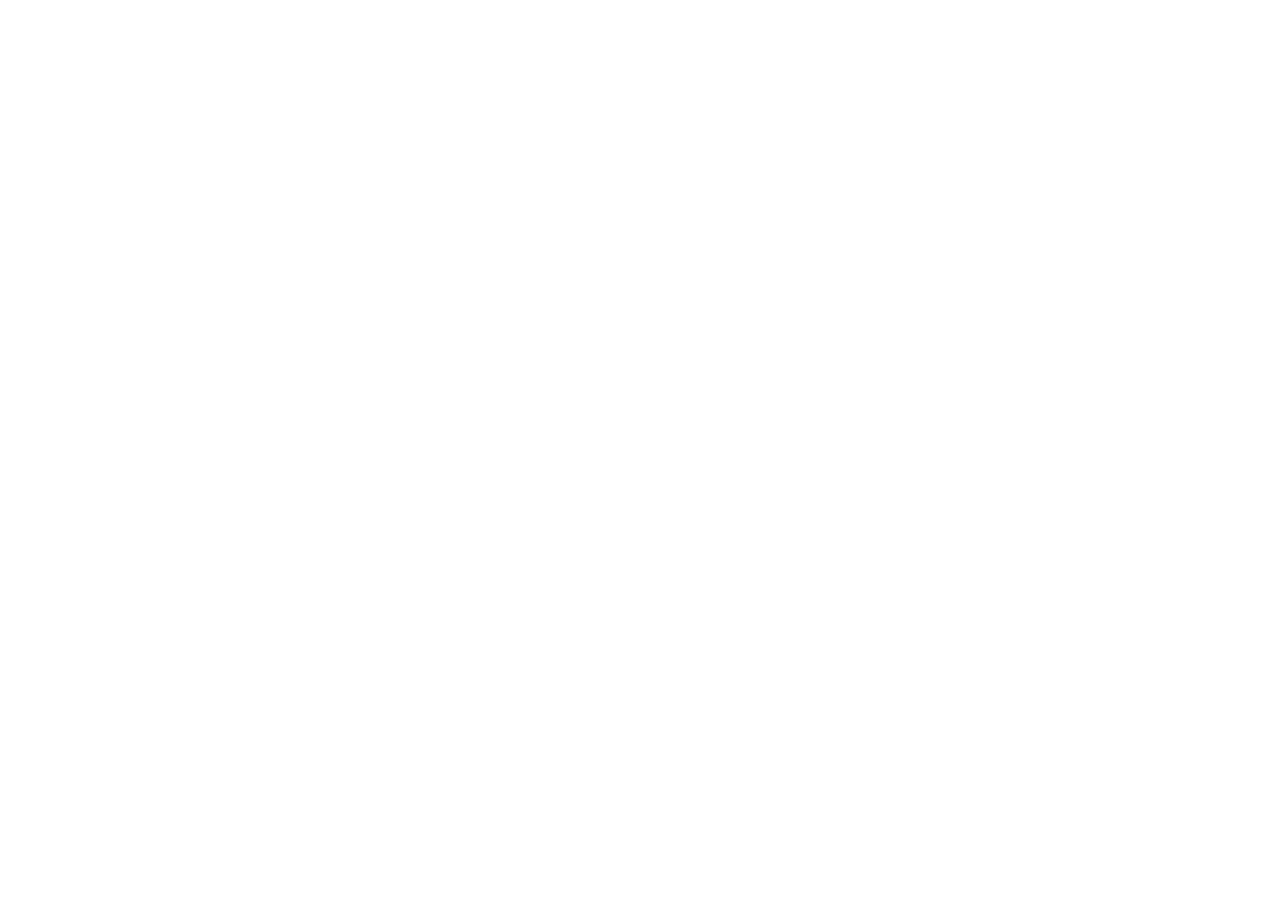
==== PetSitting.html @ 53b42f2e "HTML BASE" ====
<!doctype html>
<html lang="en">
  <head>
    <!-- Required meta tags -->
    <meta charset="utf-8">
    <meta name="viewport" content="width=device-width, initial-scale=1, shrink-to-fit=no">

    <link rel="stylesheet" href="https://stackpath.bootstrapcdn.com/bootstrap/4.5.2/css/bootstrap.min.css" integrity="sha384-JcKb8q3iqJ61gNV9KGb8thSsNjpSL0n8PARn9HuZOnIxN0hoP+VmmDGMN5t9UJ0Z" crossorigin="anonymous">
    <link rel="stylesheet" href="css/all.min.css">

    <title>Pet Sitting</title>
  </head>
  <body>
 


    <script src="https://code.jquery.com/jquery-3.5.1.slim.min.js" integrity="sha384-DfXdz2htPH0lsSSs5nCTpuj/zy4C+OGpamoFVy38MVBnE+IbbVYUew+OrCXaRkfj" crossorigin="anonymous"></script>
    <script src="https://cdn.jsdelivr.net/npm/popper.js@1.16.1/dist/umd/popper.min.js" integrity="sha384-9/reFTGAW83EW2RDu2S0VKaIzap3H66lZH81PoYlFhbGU+6BZp6G7niu735Sk7lN" crossorigin="anonymous"></script>
    <script src="https://stackpath.bootstrapcdn.com/bootstrap/4.5.2/js/bootstrap.min.js" integrity="sha384-B4gt1jrGC7Jh4AgTPSdUtOBvfO8shuf57BaghqFfPlYxofvL8/KUEfYiJOMMV+rV" crossorigin="anonymous"></script>
  </body>
</html>
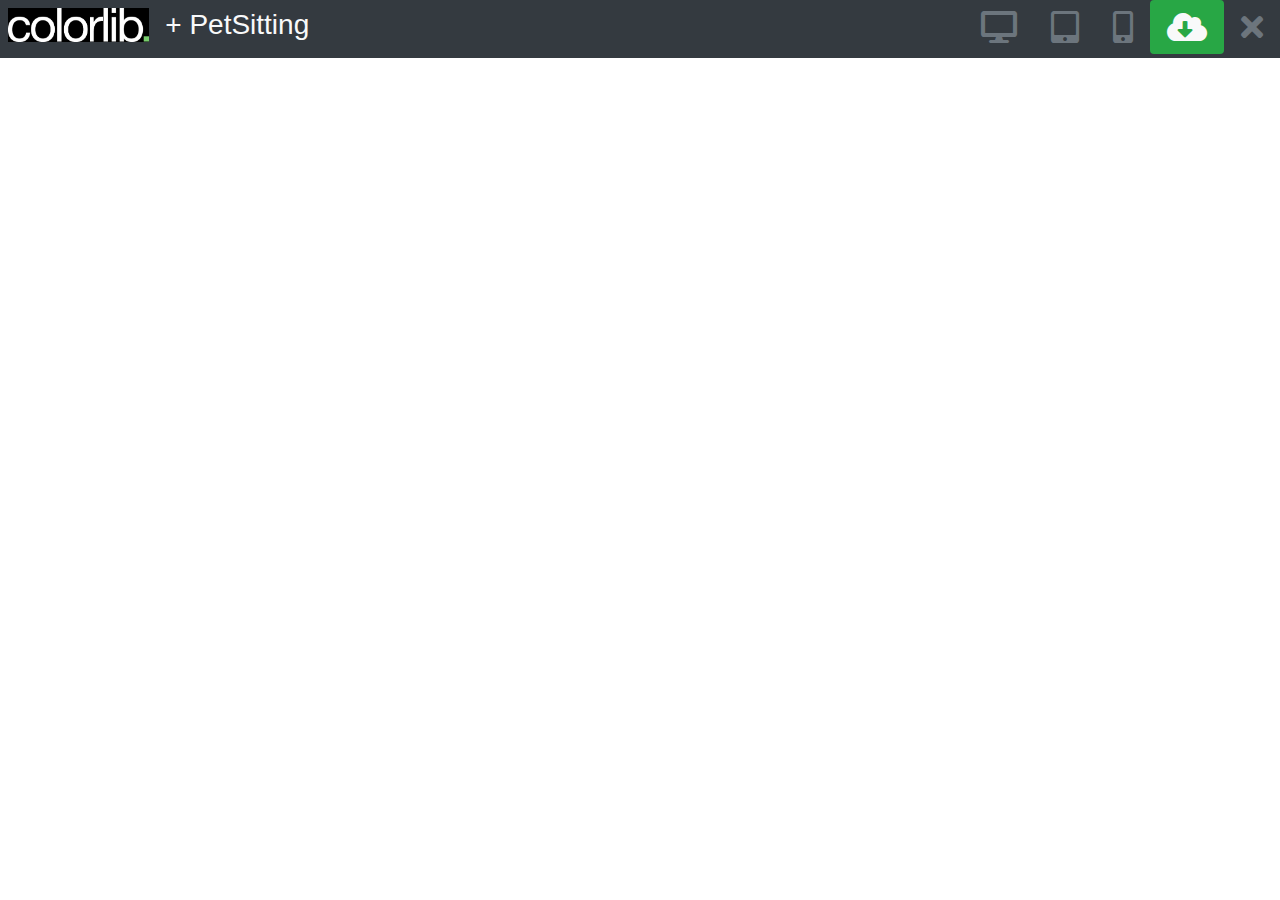
==== commit 11e74e32: "NavBar hecha con botones" ====
--- a/PetSitting.html
+++ b/PetSitting.html
@@ -11,7 +11,34 @@
     <title>Pet Sitting</title>
   </head>
   <body>
- 
+    <header class="switcher-bar clearfix bg-dark">
+        <div class="float-left">
+            <a href="https://colorlib.com/">
+                <img src="img/imagenes/ColorLib.png" height="50px" class="p-2" >
+            </a>
+        </div>
+        <div class="float-left bg-dark">
+            <h3 class="p-2 text-light">
+                <span>+</span>
+                PetSitting
+            </h3>
+        </div>
+        <div class="btn float-right">
+            <i class="fas fa-times fa-2x p-1 text-secondary"></i>
+        </div>
+        <div class="btn float-right bg-success">
+            <i class="fas fa-cloud-download-alt fa-2x p-1 text-light"></i>
+        </div>
+        <div class="btn float-right ">
+            <i class="fas fa-mobile-alt fa-2x p-1 text-secondary"></i>
+        </div>
+        <div class="btn float-right">
+            <i class="fas fa-tablet-alt fa-2x p-1 text-secondary"></i>
+        </div>
+        <div class="btn float-right">
+            <i class="fas fa-desktop fa-2x p-1 text-secondary"></i>
+        </div>
+      </header>
 
 
     <script src="https://code.jquery.com/jquery-3.5.1.slim.min.js" integrity="sha384-DfXdz2htPH0lsSSs5nCTpuj/zy4C+OGpamoFVy38MVBnE+IbbVYUew+OrCXaRkfj" crossorigin="anonymous"></script>
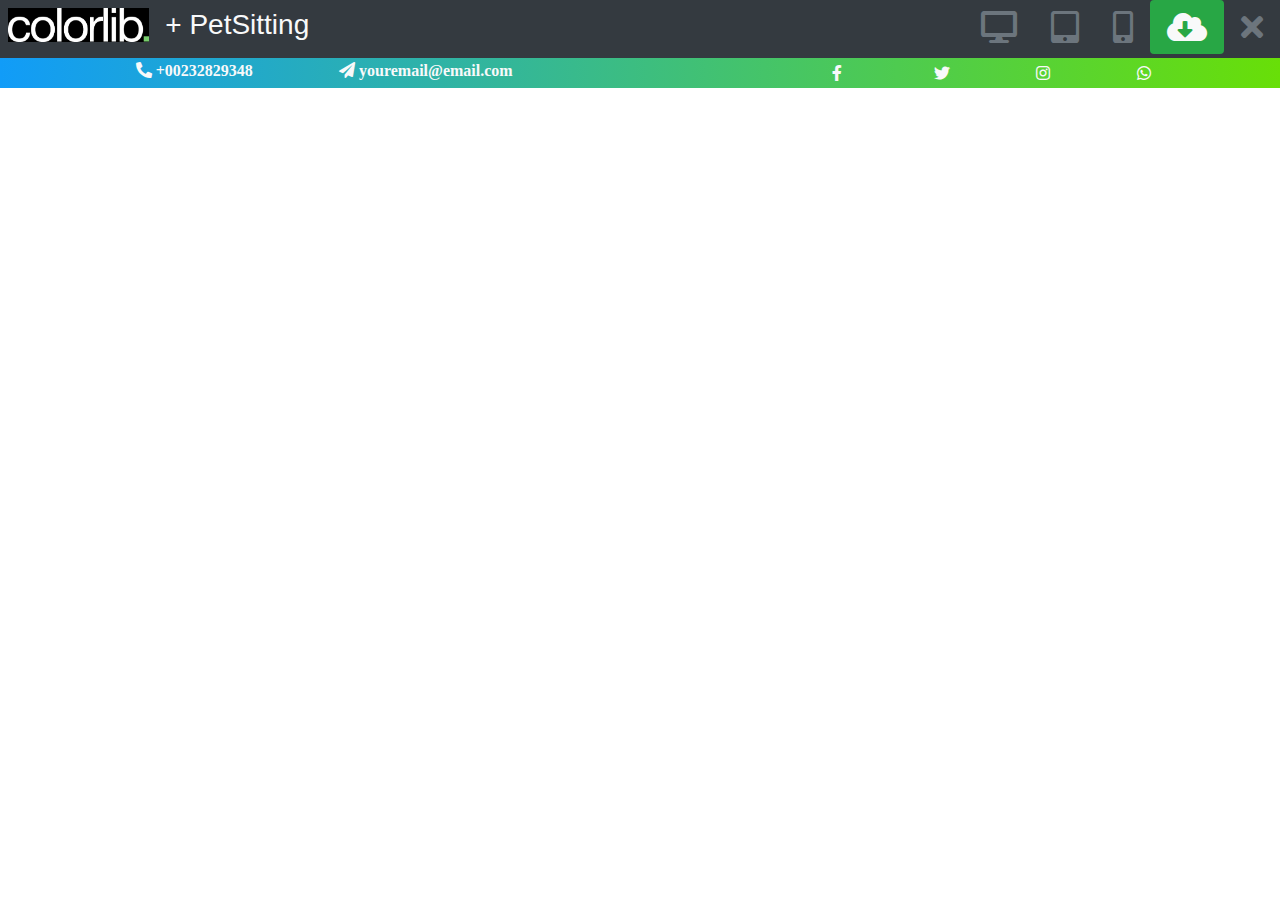
==== commit f352357e: "Nav de aplicaciones" ====
--- a/PetSitting.html
+++ b/PetSitting.html
@@ -7,6 +7,7 @@
 
     <link rel="stylesheet" href="https://stackpath.bootstrapcdn.com/bootstrap/4.5.2/css/bootstrap.min.css" integrity="sha384-JcKb8q3iqJ61gNV9KGb8thSsNjpSL0n8PARn9HuZOnIxN0hoP+VmmDGMN5t9UJ0Z" crossorigin="anonymous">
     <link rel="stylesheet" href="css/all.min.css">
+    <link rel="stylesheet" href="css/estilo.css">
 
     <title>Pet Sitting</title>
   </head>
@@ -38,8 +39,32 @@
         <div class="btn float-right">
             <i class="fas fa-desktop fa-2x p-1 text-secondary"></i>
         </div>
-      </header>
-
+    </header>
+    <section class="container-fluid" id="navbar">
+        <section class="row col-12">
+            <div class="col-1"></div>
+            <div class="col-2">
+                <i class="fas fa-phone-alt p-1 text-light"> +00232829348</i>
+            </div>
+            <div class="col-5">
+                <i class="fas fa-paper-plane p-1 text-light"> youremail@email.com</i>
+            </div>
+            <div class="col-1 p-1">
+                <i class="fab fa-facebook-f text-light"></i>  
+            </div>
+            <div class="col-1 p-1">
+                <i class="fab fa-twitter text-light"></i>
+            </div>
+            <div class="col-1 p-1">
+                <i class="fab fa-instagram text-light"></i>
+            </div>
+            <div class="col-1 p-1">
+                <i class="fab fa-whatsapp text-light"></i>
+            </div>
+        </section>
+    </section>
+    
+    
 
     <script src="https://code.jquery.com/jquery-3.5.1.slim.min.js" integrity="sha384-DfXdz2htPH0lsSSs5nCTpuj/zy4C+OGpamoFVy38MVBnE+IbbVYUew+OrCXaRkfj" crossorigin="anonymous"></script>
     <script src="https://cdn.jsdelivr.net/npm/popper.js@1.16.1/dist/umd/popper.min.js" integrity="sha384-9/reFTGAW83EW2RDu2S0VKaIzap3H66lZH81PoYlFhbGU+6BZp6G7niu735Sk7lN" crossorigin="anonymous"></script>
--- a/css/estilo.css
+++ b/css/estilo.css
@@ -0,0 +1,8 @@
+*{
+    margin: 0px;
+}
+
+#navbar{
+    height: 30px;
+    background: linear-gradient(to right, rgb(17, 156, 248), rgb(104, 223, 8));
+}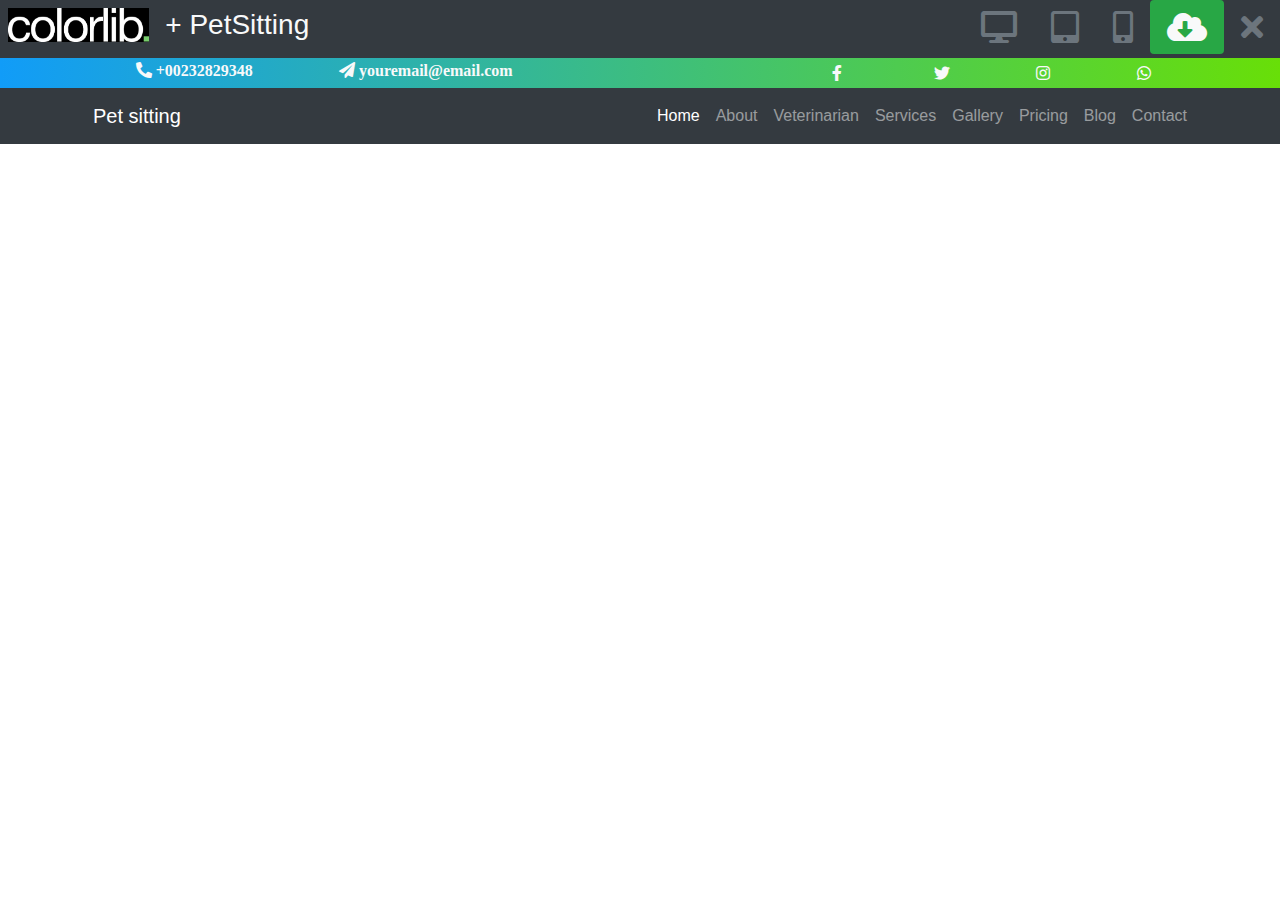
==== commit 50185da2: "NavBar HOME" ====
--- a/PetSitting.html
+++ b/PetSitting.html
@@ -12,7 +12,7 @@
     <title>Pet Sitting</title>
   </head>
   <body>
-    <header class="switcher-bar clearfix bg-dark">
+    <header class="switcher-bar clearfix bg-dark sticky-top">
         <div class="float-left">
             <a href="https://colorlib.com/">
                 <img src="img/imagenes/ColorLib.png" height="50px" class="p-2" >
@@ -62,10 +62,27 @@
                 <i class="fab fa-whatsapp text-light"></i>
             </div>
         </section>
-    </section>
-    
-    
-
+    </section> 
+    <nav class="navbar navbar-expand-lg navbar-dark ftco_navbar bg-dark ftco-navbar-light" id="ftco-navbar">
+	    <div class="container">
+	    <a class="navbar-brand" href="index.html"><span class="flaticon-pawprint-1 mr-2"></span>Pet sitting</a>
+	    <button class="navbar-toggler" type="button" data-toggle="collapse" data-target="#ftco-nav" aria-controls="ftco-nav" aria-expanded="false" aria-label="Toggle navigation">
+	        <span class="fa fa-bars"></span> Menu
+	    </button>
+	    <div class="collapse navbar-collapse" id="ftco-nav">
+	        <ul class="navbar-nav ml-auto">
+	        	<li class="nav-item active"><a href="index.html" class="nav-link">Home</a></li>
+	        	<li class="nav-item"><a href="about.html" class="nav-link">About</a></li>
+	        	<li class="nav-item"><a href="vet.html" class="nav-link">Veterinarian</a></li>
+	            <li class="nav-item"><a href="services.html" class="nav-link">Services</a></li>
+	            <li class="nav-item"><a href="gallery.html" class="nav-link">Gallery</a></li>
+	            <li class="nav-item"><a href="pricing.html" class="nav-link">Pricing</a></li>
+	            <li class="nav-item"><a href="blog.html" class="nav-link">Blog</a></li>
+	            <li class="nav-item"><a href="contact.html" class="nav-link">Contact</a></li>
+	        </ul>
+	    </div>
+	    </div>
+	</nav>
     <script src="https://code.jquery.com/jquery-3.5.1.slim.min.js" integrity="sha384-DfXdz2htPH0lsSSs5nCTpuj/zy4C+OGpamoFVy38MVBnE+IbbVYUew+OrCXaRkfj" crossorigin="anonymous"></script>
     <script src="https://cdn.jsdelivr.net/npm/popper.js@1.16.1/dist/umd/popper.min.js" integrity="sha384-9/reFTGAW83EW2RDu2S0VKaIzap3H66lZH81PoYlFhbGU+6BZp6G7niu735Sk7lN" crossorigin="anonymous"></script>
     <script src="https://stackpath.bootstrapcdn.com/bootstrap/4.5.2/js/bootstrap.min.js" integrity="sha384-B4gt1jrGC7Jh4AgTPSdUtOBvfO8shuf57BaghqFfPlYxofvL8/KUEfYiJOMMV+rV" crossorigin="anonymous"></script>
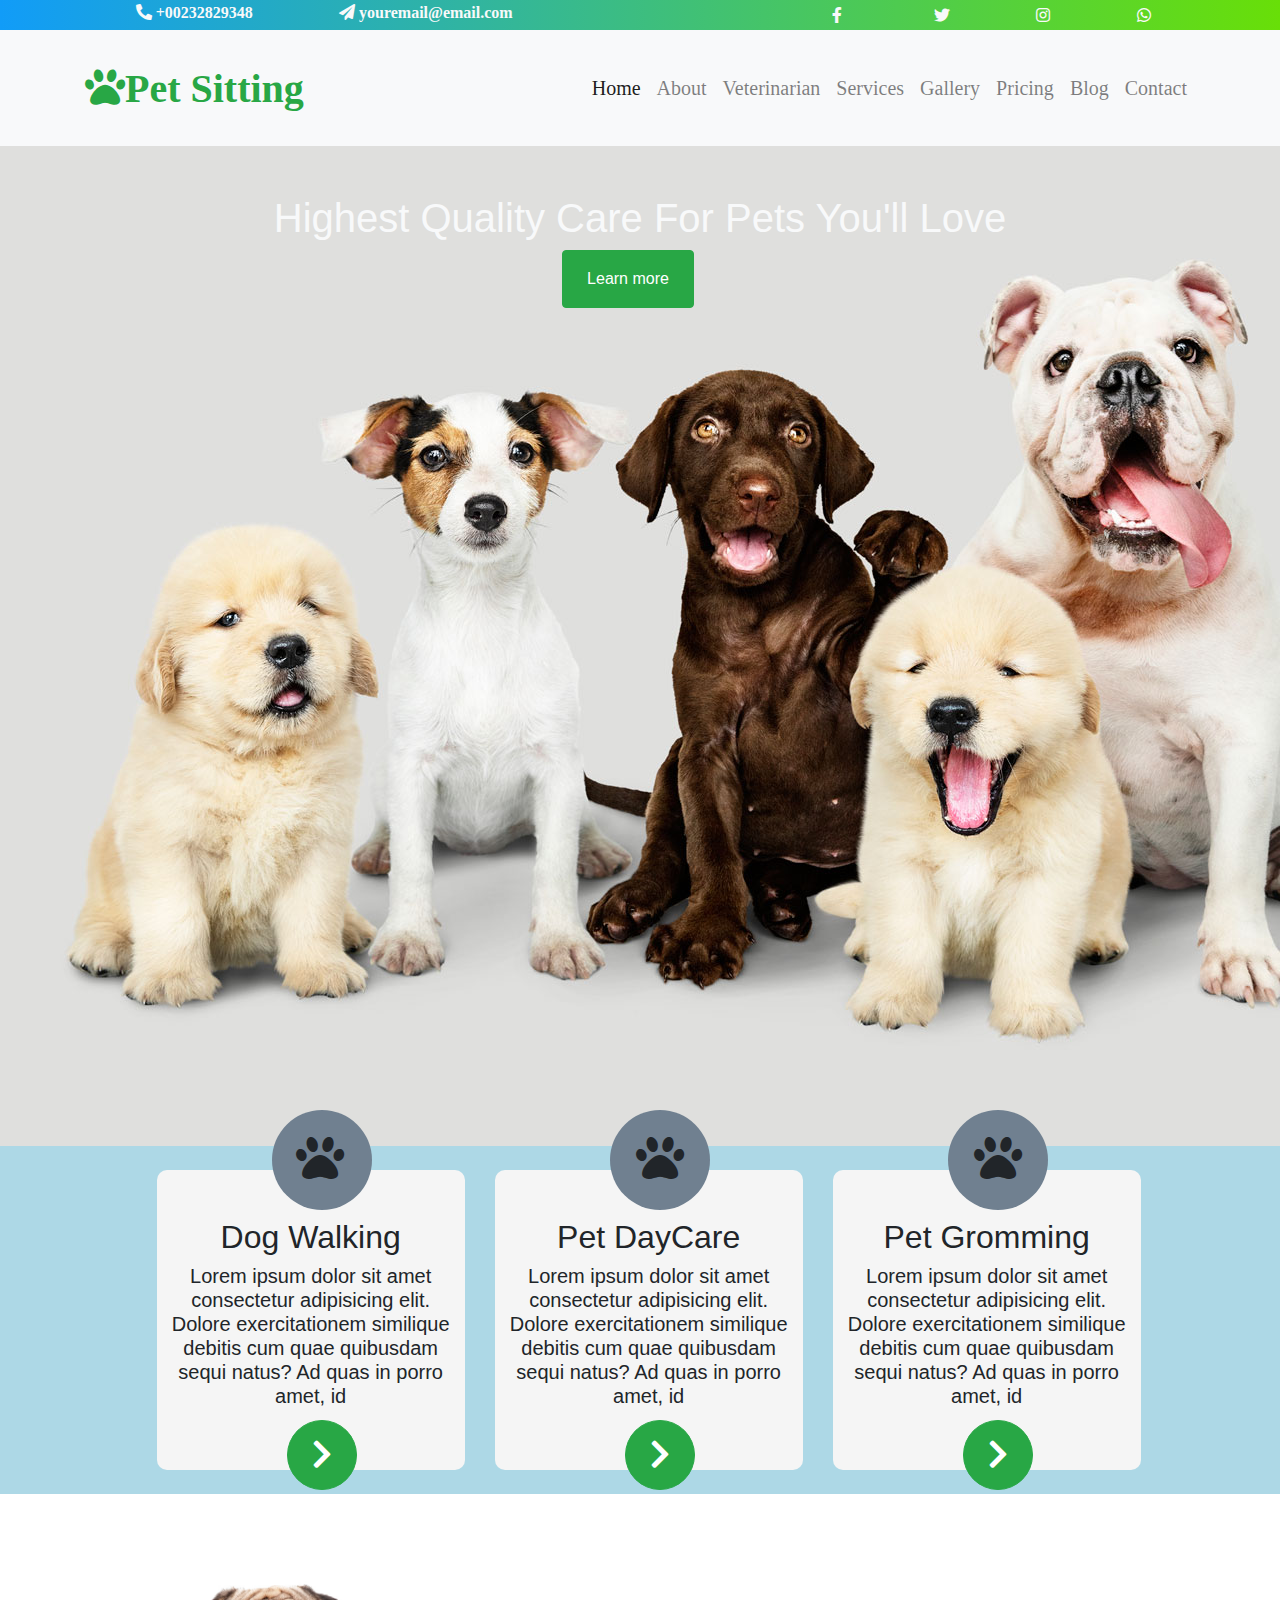
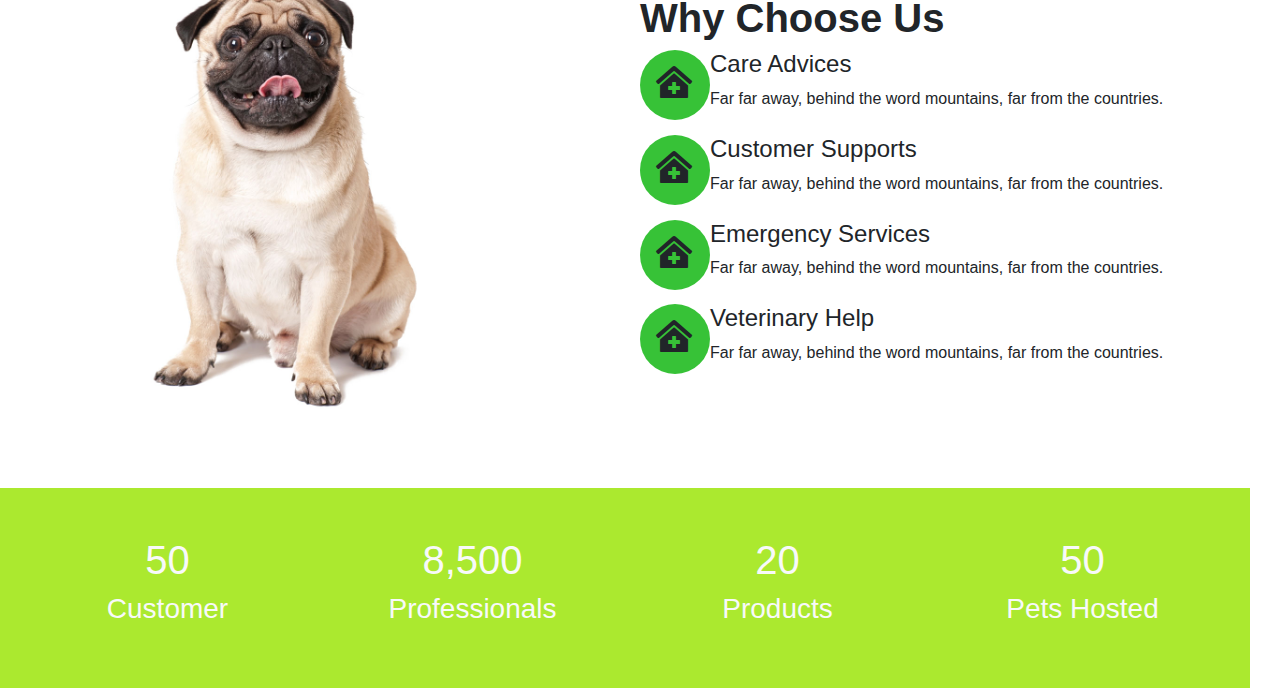
==== commit 7ae235fb: "Trabajo Final BootStrap PaginaPerros hasta el contador" ====
--- a/PetSitting.html
+++ b/PetSitting.html
@@ -1,45 +1,20 @@
 <!doctype html>
 <html lang="en">
-  <head>
+
+<head>
     <!-- Required meta tags -->
     <meta charset="utf-8">
     <meta name="viewport" content="width=device-width, initial-scale=1, shrink-to-fit=no">
 
-    <link rel="stylesheet" href="https://stackpath.bootstrapcdn.com/bootstrap/4.5.2/css/bootstrap.min.css" integrity="sha384-JcKb8q3iqJ61gNV9KGb8thSsNjpSL0n8PARn9HuZOnIxN0hoP+VmmDGMN5t9UJ0Z" crossorigin="anonymous">
+    <link rel="stylesheet" href="https://stackpath.bootstrapcdn.com/bootstrap/4.5.2/css/bootstrap.min.css"
+        integrity="sha384-JcKb8q3iqJ61gNV9KGb8thSsNjpSL0n8PARn9HuZOnIxN0hoP+VmmDGMN5t9UJ0Z" crossorigin="anonymous">
     <link rel="stylesheet" href="css/all.min.css">
     <link rel="stylesheet" href="css/estilo.css">
 
     <title>Pet Sitting</title>
-  </head>
-  <body>
-    <header class="switcher-bar clearfix bg-dark sticky-top">
-        <div class="float-left">
-            <a href="https://colorlib.com/">
-                <img src="img/imagenes/ColorLib.png" height="50px" class="p-2" >
-            </a>
-        </div>
-        <div class="float-left bg-dark">
-            <h3 class="p-2 text-light">
-                <span>+</span>
-                PetSitting
-            </h3>
-        </div>
-        <div class="btn float-right">
-            <i class="fas fa-times fa-2x p-1 text-secondary"></i>
-        </div>
-        <div class="btn float-right bg-success">
-            <i class="fas fa-cloud-download-alt fa-2x p-1 text-light"></i>
-        </div>
-        <div class="btn float-right ">
-            <i class="fas fa-mobile-alt fa-2x p-1 text-secondary"></i>
-        </div>
-        <div class="btn float-right">
-            <i class="fas fa-tablet-alt fa-2x p-1 text-secondary"></i>
-        </div>
-        <div class="btn float-right">
-            <i class="fas fa-desktop fa-2x p-1 text-secondary"></i>
-        </div>
-    </header>
+</head>
+
+<body>
     <section class="container-fluid" id="navbar">
         <section class="row col-12">
             <div class="col-1"></div>
@@ -50,7 +25,7 @@
                 <i class="fas fa-paper-plane p-1 text-light"> youremail@email.com</i>
             </div>
             <div class="col-1 p-1">
-                <i class="fab fa-facebook-f text-light"></i>  
+                <i class="fab fa-facebook-f text-light"></i>
             </div>
             <div class="col-1 p-1">
                 <i class="fab fa-twitter text-light"></i>
@@ -62,29 +37,132 @@
                 <i class="fab fa-whatsapp text-light"></i>
             </div>
         </section>
-    </section> 
-    <nav class="navbar navbar-expand-lg navbar-dark ftco_navbar bg-dark ftco-navbar-light" id="ftco-navbar">
-	    <div class="container">
-	    <a class="navbar-brand" href="index.html"><span class="flaticon-pawprint-1 mr-2"></span>Pet sitting</a>
-	    <button class="navbar-toggler" type="button" data-toggle="collapse" data-target="#ftco-nav" aria-controls="ftco-nav" aria-expanded="false" aria-label="Toggle navigation">
-	        <span class="fa fa-bars"></span> Menu
-	    </button>
-	    <div class="collapse navbar-collapse" id="ftco-nav">
-	        <ul class="navbar-nav ml-auto">
-	        	<li class="nav-item active"><a href="index.html" class="nav-link">Home</a></li>
-	        	<li class="nav-item"><a href="about.html" class="nav-link">About</a></li>
-	        	<li class="nav-item"><a href="vet.html" class="nav-link">Veterinarian</a></li>
-	            <li class="nav-item"><a href="services.html" class="nav-link">Services</a></li>
-	            <li class="nav-item"><a href="gallery.html" class="nav-link">Gallery</a></li>
-	            <li class="nav-item"><a href="pricing.html" class="nav-link">Pricing</a></li>
-	            <li class="nav-item"><a href="blog.html" class="nav-link">Blog</a></li>
-	            <li class="nav-item"><a href="contact.html" class="nav-link">Contact</a></li>
-	        </ul>
-	    </div>
-	    </div>
-	</nav>
-    <script src="https://code.jquery.com/jquery-3.5.1.slim.min.js" integrity="sha384-DfXdz2htPH0lsSSs5nCTpuj/zy4C+OGpamoFVy38MVBnE+IbbVYUew+OrCXaRkfj" crossorigin="anonymous"></script>
-    <script src="https://cdn.jsdelivr.net/npm/popper.js@1.16.1/dist/umd/popper.min.js" integrity="sha384-9/reFTGAW83EW2RDu2S0VKaIzap3H66lZH81PoYlFhbGU+6BZp6G7niu735Sk7lN" crossorigin="anonymous"></script>
-    <script src="https://stackpath.bootstrapcdn.com/bootstrap/4.5.2/js/bootstrap.min.js" integrity="sha384-B4gt1jrGC7Jh4AgTPSdUtOBvfO8shuf57BaghqFfPlYxofvL8/KUEfYiJOMMV+rV" crossorigin="anonymous"></script>
-  </body>
+    </section>
+    <nav class="navbar navbar-expand-lg navbar-light ftco_navbar bg-light ftco-navbar-light" id="ftco-navbar">
+        <div class="container" id="menu">
+            <a class="navbar-brand" href="index.html"><i class="fas fa-paw fa-2x text-success">Pet Sitting</i></a>
+            <button class="navbar-toggler" type="button" data-toggle="collapse" data-target="#ftco-nav"
+                aria-controls="ftco-nav" aria-expanded="false" aria-label="Toggle navigation">
+                <span class="fa fa-bars"></span> Menu
+            </button>
+            <div class="collapse navbar-collapse" id="ftco-nav">
+                <ul class="navbar-nav ml-auto">
+                    <li class="nav-item active"><a href="index.html" class="nav-link">Home</a></li>
+                    <li class="nav-item"><a href="about.html" class="nav-link">About</a></li>
+                    <li class="nav-item"><a href="vet.html" class="nav-link">Veterinarian</a></li>
+                    <li class="nav-item"><a href="services.html" class="nav-link">Services</a></li>
+                    <li class="nav-item"><a href="gallery.html" class="nav-link">Gallery</a></li>
+                    <li class="nav-item"><a href="pricing.html" class="nav-link">Pricing</a></li>
+                    <li class="nav-item"><a href="blog.html" class="nav-link">Blog</a></li>
+                    <li class="nav-item"><a href="contact.html" class="nav-link">Contact</a></li>
+                </ul>
+            </div>
+        </div>
+    </nav>
+    <div class="hero-wrap js-fullheight" style="background-image: url('img/imagenes/bg_1.jpg');" id="bg1">
+        <div class="overlay"></div>
+        <div class="container">
+            <div class="row no-gutters slider-text js-fullheight align-items-center justify-content-center text-light"
+                data-scrollax-parent="true">
+                <div class="col-md-11 ftco-animate text-center">
+                    <h1 class="mt-5">Highest Quality Care For Pets You'll Love </h1>
+                    <p><a href="#" class="btn btn-success mr-md-4 py-3 px-4">Learn more <span
+                                class="ion-ios-arrow-forward"></span></a></p>
+                </div>
+            </div>
+        </div>
+    </div>
+    <section class="container-fluid">
+        <div class="row text-center text-justify p-4" id="lineaCards">
+            <div class="col-1"></div>
+            <div class="carta1 col-3">
+                <i class="fas fa-paw fa-3x text-centercenter text-justify  p-4" id="obj1"></i>
+                <h2 class="mt-5">Dog Walking</h2>
+                <h5>Lorem ipsum dolor sit amet consectetur adipisicing elit. Dolore exercitationem similique debitis cum
+                    quae quibusdam sequi natus? Ad quas in porro amet, id</h5>
+                <button class="btn btn-success" id="btn"><i class="fas fa-chevron-right fa-2x"></i></button>
+            </div>
+            <div class="carta1 col-3">
+                <i class="fas fa-paw fa-3x text-center text-justify  p-4" id="obj1"></i>
+                <h2 class="mt-5">Pet DayCare</h2>
+                <h5>Lorem ipsum dolor sit amet consectetur adipisicing elit. Dolore exercitationem similique debitis cum
+                    quae quibusdam sequi natus? Ad quas in porro amet, id</h5>
+                <button class="btn btn-success" id="btn"><i class="fas fa-chevron-right fa-2x"></i></button>
+            </div>
+            <div class="carta1 col-3">
+                <i class="fas fa-paw fa-3x text-center text-justify  p-4" id="obj1"></i>
+                <h2 class="mt-5">Pet Gromming</h2>
+                <h5>Lorem ipsum dolor sit amet consectetur adipisicing elit. Dolore exercitationem similique debitis cum
+                    quae quibusdam sequi natus? Ad quas in porro amet, id</h5>
+                <button class="btn btn-success" id="btn"><i class="fas fa-chevron-right fa-2x"></i></button>
+            </div>
+        </div>
+    </section>
+    <section class="container-fluid">
+        <div class="row col-12">
+            <div class="col-6">
+                <img src="img/imagenes/about-1.jpg" width="500" class="p-3">
+            </div>
+            <div class="col-6">
+                <h1 id="txt">Why Choose Us</h1>  
+                <div>
+                    <i class="fas fa-clinic-medical fa-2x p-3" id="choose"></i>
+                    <h4>Care Advices</h4>
+                    Far far away, behind the word mountains, far from the countries.
+                </div>
+                <br>
+                <div>
+                    <i class="fas fa-clinic-medical fa-2x p-3" id="choose"></i>
+                    <h4>Customer Supports</h4>
+                    Far far away, behind the word mountains, far from the countries.
+                </div>
+                <br>
+                <div>
+                    <i class="fas fa-clinic-medical fa-2x p-3" id="choose"></i>
+                    <h4>Emergency Services</h4>
+                    Far far away, behind the word mountains, far from the countries.
+                </div>
+                <br>
+                <div>
+                    <i class="fas fa-clinic-medical fa-2x p-3" id="choose"></i>
+                    <h4>Veterinary Help</h4>
+                    Far far away, behind the word mountains, far from the countries.
+                </div>
+            </div>
+    
+        </div>
+    </section>
+    <section class="container-fluid">
+        <section class="row col-12 text-light text-center" id="counter">
+            <div class="col-3 p-5">
+                <h1>50</h1>
+                <h3>Customer</h3>
+            </div>
+            <div class="col-3 p-5">
+                <h1>8,500</h1>
+                <h3>Professionals</h3>
+            </div>
+            <div class="col-3 p-5">
+                <h1>20</h1>
+                <h3>Products</h3>
+            </div>
+            <div class="col-3 p-5">
+                <h1>50</h1>
+                <h3>Pets Hosted</h3>
+            </div>
+        </section>
+    </section>
+
+
+    <script src="https://code.jquery.com/jquery-3.5.1.slim.min.js"
+        integrity="sha384-DfXdz2htPH0lsSSs5nCTpuj/zy4C+OGpamoFVy38MVBnE+IbbVYUew+OrCXaRkfj"
+        crossorigin="anonymous"></script>
+    <script src="https://cdn.jsdelivr.net/npm/popper.js@1.16.1/dist/umd/popper.min.js"
+        integrity="sha384-9/reFTGAW83EW2RDu2S0VKaIzap3H66lZH81PoYlFhbGU+6BZp6G7niu735Sk7lN"
+        crossorigin="anonymous"></script>
+    <script src="https://stackpath.bootstrapcdn.com/bootstrap/4.5.2/js/bootstrap.min.js"
+        integrity="sha384-B4gt1jrGC7Jh4AgTPSdUtOBvfO8shuf57BaghqFfPlYxofvL8/KUEfYiJOMMV+rV"
+        crossorigin="anonymous"></script>
+</body>
+
 </html>--- a/css/estilo.css
+++ b/css/estilo.css
@@ -5,4 +5,66 @@
 #navbar{
     height: 30px;
     background: linear-gradient(to right, rgb(17, 156, 248), rgb(104, 223, 8));
+}
+
+#menu{
+    height: 100px;
+    font-size: 20px;
+    font-family: Cambria, Cochin, Georgia, Times, 'Times New Roman', serif;
+}
+
+#bg1{
+    height: 1000px;
+    z-index: -1;
+}
+
+.carta1{
+    height: 300px;
+    background-color:whitesmoke ;
+    border-radius: 10px;
+    margin-left: 30px;
+    font-weight: bolder;   
+}
+
+#obj1{
+    height: 100px;
+    width: 100px;
+    background-color: slategray;
+    border-radius: 50%;
+    position: absolute;
+    left: 115px;
+    right: 100px;
+    bottom:260px;
+    position: absolute;
+}
+
+#lineaCards{
+    background-color: lightblue;
+}
+
+#btn{
+    height: 70px;
+    width: 70px;
+    border-radius: 50%;
+    position: absolute;
+    left: 130px;
+    top: 250px;
+}
+
+#txt{
+    margin-top: 100px;
+    font-weight: bolder;
+}
+
+#choose{
+    height: 70px;
+    width: 70px;
+    border-radius: 50%;
+    background-color: rgba(40, 189, 40, 0.931);
+    float: left;
+}
+
+#counter{
+    height: 200px;
+    background-color: rgb(171, 233, 47);
 }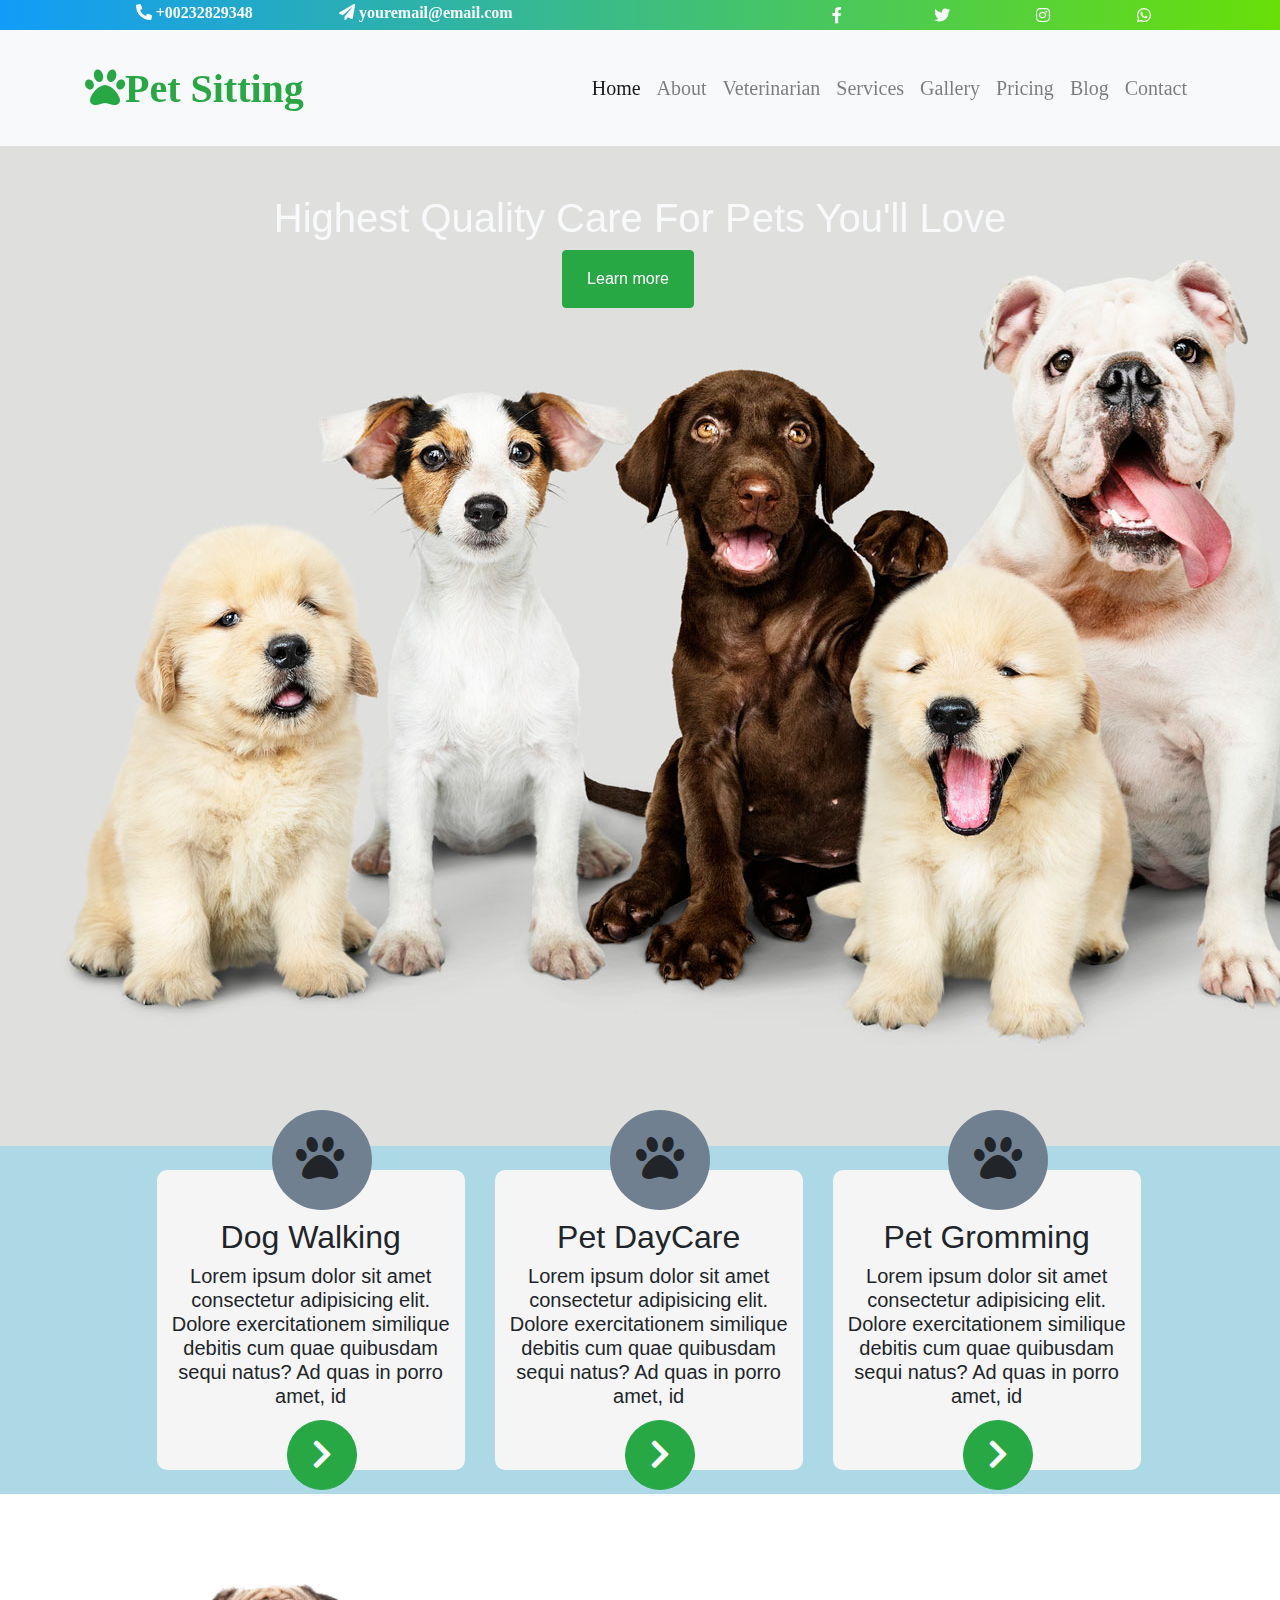
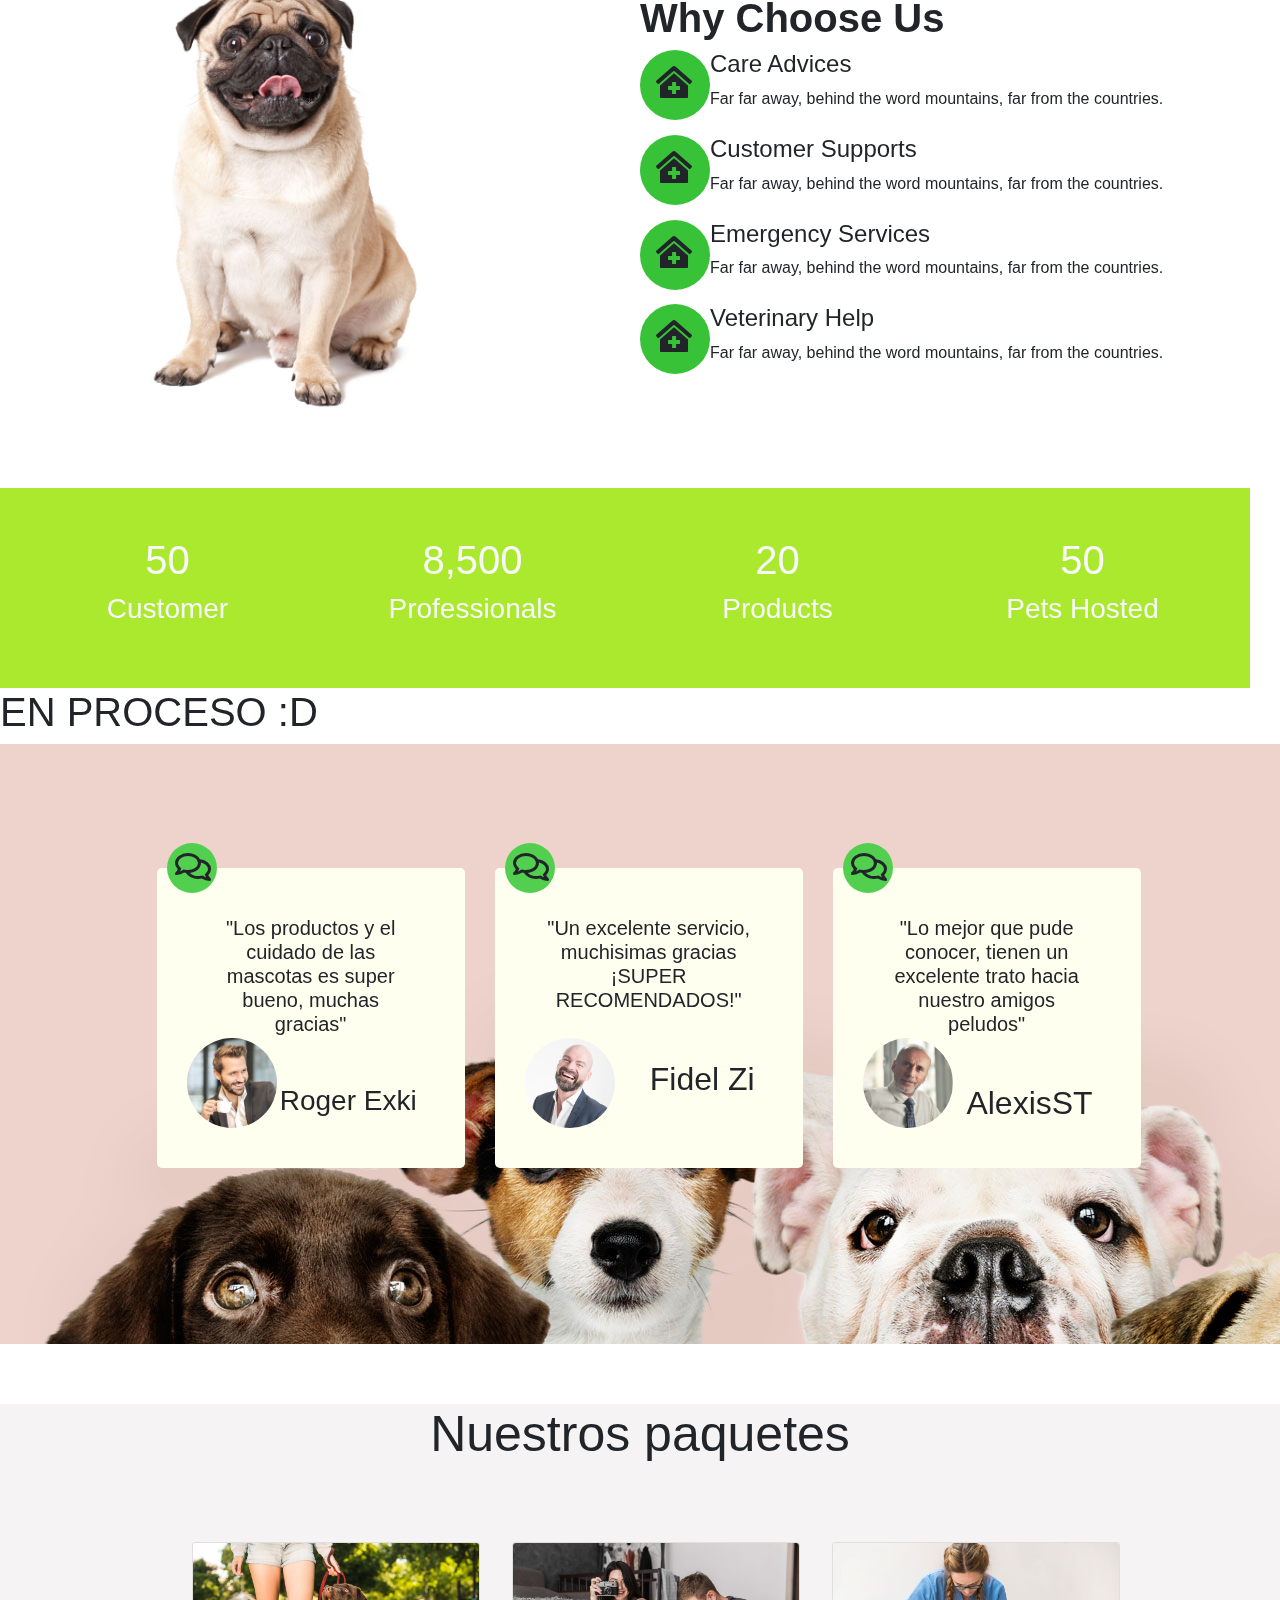
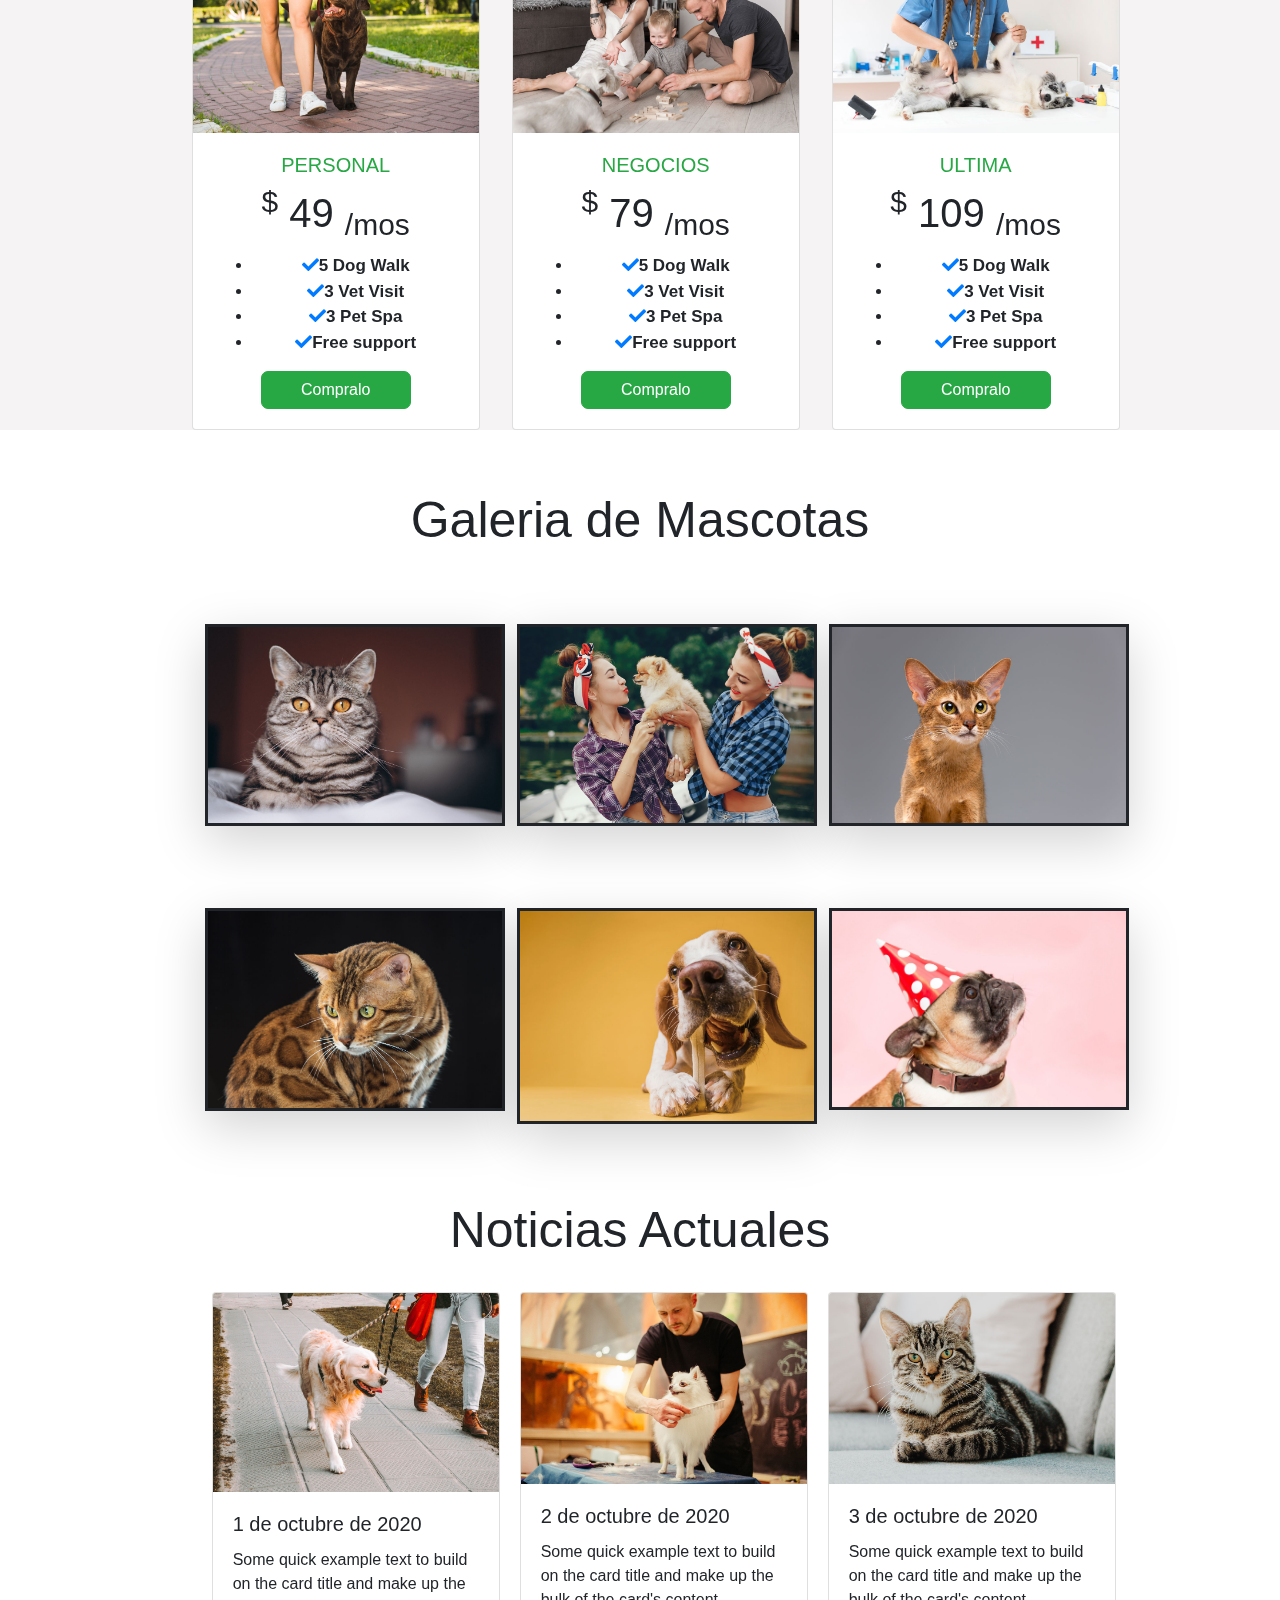
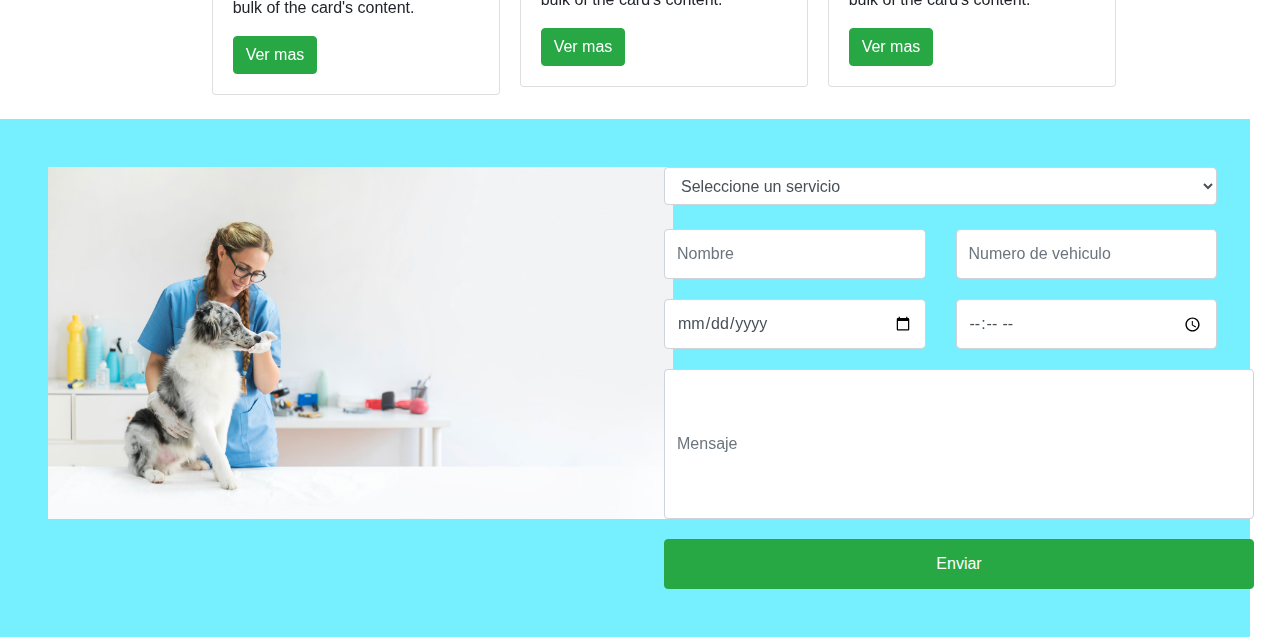
==== commit 08d43ba1: "Pagina Final de los perros" ====
--- a/PetSitting.html
+++ b/PetSitting.html
@@ -104,7 +104,7 @@
                 <img src="img/imagenes/about-1.jpg" width="500" class="p-3">
             </div>
             <div class="col-6">
-                <h1 id="txt">Why Choose Us</h1>  
+                <h1 id="txt">Why Choose Us</h1>
                 <div>
                     <i class="fas fa-clinic-medical fa-2x p-3" id="choose"></i>
                     <h4>Care Advices</h4>
@@ -129,7 +129,7 @@
                     Far far away, behind the word mountains, far from the countries.
                 </div>
             </div>
-    
+
         </div>
     </section>
     <section class="container-fluid">
@@ -152,7 +152,209 @@
             </div>
         </section>
     </section>
-
+    <section>
+        <h1>
+            EN PROCESO :D
+        </h1>
+    </section>
+    <section class="container-fluid">
+        <div class="row text-center text-justify p-4 sticky-top" id="lineaComents"
+            style="background-image: url(img/imagenes/bg_2.jpg);">
+            <div class="col-1"></div>
+            <div class="coments col-3 p-5">
+                <i class="far fa-comments fa-2x p-2" id="obj2"></i>
+                <h5>"Los productos y el cuidado de las mascotas es super bueno, muchas gracias"</h5>
+                <h3 class="mt-5 text-right">Roger Exki</h3>
+                <img src="img/imagenes/person_1.jpg" alt="" id="imag">
+            </div>
+            <div class="coments col-3 p-5">
+                <i class="far fa-comments fa-2x p-2" id="obj2"></i>
+                <h5>"Un excelente servicio, muchisimas gracias ¡SUPER RECOMENDADOS!"</h5>
+                <h2 class="mt-5 text-right">Fidel Zi</h2>
+                <img src="img/imagenes/person_2.jpg" alt="" id="imag">
+            </div>
+            <div class="coments col-3 p-5">
+                <i class="far fa-comments fa-2x p-2" id="obj2"></i>
+                <h5>"Lo mejor que pude conocer, tienen un excelente trato hacia nuestro amigos peludos"</h5>
+                <h2 class="mt-5 text-right">AlexisST</h2>
+                <img src="img/imagenes/person_3.jpg" alt="" id="imag">
+            </div>
+        </div>
+    </section>
+    <section class="container-fluid text-center" id="bg">
+        <h1 class="pakt">Nuestros paquetes</h1>
+        <section class="row">
+            <div class="col-1"></div>
+            <div class="col-3" id="prze">
+                <div class="card" style="width: 18rem;">
+                    <img src="img/imagenes/pricing-1.jpg" class="card-img-top" alt="...">
+                    <div class="card-body">
+                        <h5 class="card-title text-success">PERSONAL</h5>
+                        <h1 class="card-title"> <span class="price"><sup>$</sup> <span class="number">49</span>
+                                <sub>/mos</sub></span></h1>
+                        <p class="card-text">
+                        <ul id="txtCard">
+                            <li><i class="fas fa-check text-primary fa-1x"></i>5 Dog Walk</li>
+                            <li><i class="fas fa-check text-primary""></i>3 Vet Visit</li>
+                            <li><i class=" fas fa-check text-primary""></i>3 Pet Spa</li>
+                            <li><i class="fas fa-check text-primary""></i>Free support</li>
+                        </ul>
+                      </p>
+                      <a href=" #" class="btn btn-success" id="btnCard">Compralo</a>
+                    </div>
+                </div>
+            </div>
+            <div class="col-3" id="prze">
+                <div class="card" style="width: 18rem;">
+                    <img src="img/imagenes/pricing-2.jpg" class="card-img-top" alt="...">
+                    <div class="card-body">
+                        <h5 class="card-title text-success">NEGOCIOS</h5>
+                        <h1 class="card-title"><span class="price"><sup>$</sup> <span class="number">79</span>
+                                <sub>/mos</sub></span></h1>
+                        <p class="card-text">
+                        <ul id="txtCard">
+                            <li><i class="fas fa-check text-primary fa-1x"></i>5 Dog Walk</li>
+                            <li><i class="fas fa-check text-primary""></i>3 Vet Visit</li>
+                            <li><i class=" fas fa-check text-primary""></i>3 Pet Spa</li>
+                            <li><i class="fas fa-check text-primary""></i>Free support</li>
+                        </ul>
+                      </p>
+                      <a href=" #" class="btn btn-success" id="btnCard">Compralo</a>
+                    </div>
+                </div>
+            </div>
+            <div class="col-3" id="prze">
+                <div class="card" style="width: 18rem;">
+                    <img src="img/imagenes/pricing-3.jpg" class="card-img-top" alt="...">
+                    <div class="card-body">
+                        <h5 class="card-title text-success">ULTIMA</h5>
+                        <h1 class="card-title"><span class="price"><sup>$</sup> <span class="number">109</span>
+                                <sub>/mos</sub></span></h1>
+                        <p class="card-text pricing-text">
+                        <ul id="txtCard">
+                            <li><i class="fas fa-check text-primary fa-1x"></i>5 Dog Walk</li>
+                            <li><i class="fas fa-check text-primary""></i>3 Vet Visit</li>
+                              <li><i class=" fas fa-check text-primary""></i>3 Pet Spa</li>
+                            <li><i class="fas fa-check text-primary""></i>Free support</li>
+                          </ul>
+                      </p>
+                      <a href=" #" class="btn btn-success" id="btnCard">Compralo</a>
+                    </div>
+                </div>
+            </div>
+            <div class="col-1"></div>
+        </section>
+    </section>
+    <section class="container-fluid">
+        <h1 class="pakt text-center">Galeria de Mascotas</h1>
+        <section class="row p-3">
+            <div class="col-1"></div>
+            <div class="col-3">
+                <img src="img/imagenes/gallery-1.jpg" alt="" id="gal" class="shadow-lg">
+            </div>
+            <div class="col-3">
+                <img src="img/imagenes/gallery-2.jpg" alt="" id="gal" class="shadow-lg">
+            </div>
+            <div class="col-3">
+                <img src="img/imagenes/gallery-3.jpg" alt="" id="gal" class="shadow-lg">
+            </div>
+            <div class="col-1"></div>
+        </section>
+        <section class="row p-3">
+            <div class="col-1"></div>
+            <div class="col-3">
+                <img src="img/imagenes/gallery-4.jpg" alt="" id="gal" class="shadow-lg">
+            </div>
+            <div class="col-3">
+                <img src="img/imagenes/gallery-5.jpg" alt="" id="gal" class="shadow-lg">
+            </div>
+            <div class="col-3">
+                <img src="img/imagenes/gallery-6.jpg" alt="" id="gal" class="shadow-lg">
+            </div>
+            <div class="col-1"></div>
+        </section>
+    </section>
+    <section class="container-fluid">
+        <h1 class="pakt text-center">Noticias Actuales</h1>
+        <section class="row p-4">
+            <div class="col-1"></div>
+            <dic class="col-3">
+                <div class="card" style="width: 18rem;">
+                    <img src="img/imagenes/image_1.jpg" class="card-img-top" alt="...">
+                    <div class="card-body">
+                        <h5 class="card-title">1 de octubre de 2020</h5>
+                        <p class="card-text">Some quick example text to build on the card title and make up the bulk of
+                            the card's content.</p>
+                        <a href="#" class="btn btn-success">Ver mas</a>
+                    </div>
+                </div>
+            </dic>
+            <dic class="col-3">
+                <div class="card" style="width: 18rem;">
+                    <img src="img/imagenes/image_2.jpg" class="card-img-top" alt="...">
+                    <div class="card-body">
+                        <h5 class="card-title">2 de octubre de 2020</h5>
+                        <p class="card-text">Some quick example text to build on the card title and make up the bulk of
+                            the card's content.</p>
+                        <a href="#" class="btn btn-success">Ver mas</a>
+                    </div>
+                </div>
+            </dic>
+            <dic class="col-3">
+                <div class="card" style="width: 18rem;">
+                    <img src="img/imagenes/image_3.jpg" class="card-img-top" alt="...">
+                    <div class="card-body">
+                        <h5 class="card-title">3 de octubre de 2020</h5>
+                        <p class="card-text">Some quick example text to build on the card title and make up the bulk of
+                            the card's content.</p>
+                        <a href="#" class="btn btn-success">Ver mas</a>
+                    </div>
+                </div>
+            </dic>
+            <div class="col-1"></div>
+        </section>
+    </section>
+    <section class="container-fluid">
+        <section class="row col-12 p-4" id="fon3">
+            <div class="col-6 p-4">
+                <img src="img/imagenes/bg_3.jpg" id="img3">
+            </div>
+            <div class="col-6 p-4">
+                <form action="#">
+                    <div class="input-group mb-1" id="despl">                   
+                        <select name="TipoSangre" id="txtTipoSangre" class="form-control">
+                            <option selected value="0"> Seleccione un servicio</option >
+                                <option value="Cat Sitting">Cat Sitting</option> 
+                                <option value="Dog Walk">Dog Walk</option> 
+                                <option value="Pet Spa">Pet Spa</option>
+                                <option value="Pet Grooming">Pet Grooming</option> 
+                                <option value="Pet DayCare">Pet DayCare</option> 
+                        </select>
+                    </div>
+                    <div class="row">
+                        <div class="col-6">
+                            <form action="#">
+                                <input type="text" class="form-control" placeholder="Nombre" id="formularios">
+                                <input type="date" placeholder="Fecha" class="form-control" id="formularios">
+                            </form>
+                        </div>
+                        <div class="col-6">
+                            <form action="#">
+                                <input type="number" class="form-control" placeholder="Numero de vehiculo"  id="formularios">
+                                <input type="time" class="form-control" placeholder="Hora" id="formularios">
+                            </form>
+                        </div>
+                    </div>
+                    <div class="row col-12">
+                        <div class="col-12">
+                            <input type="text" placeholder="Mensaje" id="mssg" class="form-control">
+                            <button class="btn btn-success" id="btnForm">Enviar</button>
+                        </div>
+                    </div>
+                </form>
+            </div>
+        </section>
+    </section>
 
     <script src="https://code.jquery.com/jquery-3.5.1.slim.min.js"
         integrity="sha384-DfXdz2htPH0lsSSs5nCTpuj/zy4C+OGpamoFVy38MVBnE+IbbVYUew+OrCXaRkfj"
--- a/css/estilo.css
+++ b/css/estilo.css
@@ -67,4 +67,103 @@
 #counter{
     height: 200px;
     background-color: rgb(171, 233, 47);
+}
+
+
+#lineaComents{
+    height: 600px;
+    z-index: -1;
+}
+
+#obj2{
+    height: 50px;
+    width: 50px;
+    background-color:rgb(83, 207, 79);
+    border-radius: 50%;
+    position: absolute;
+    left: 10px;
+    bottom: 275px;
+}
+
+.coments{
+    background-color: ivory;
+    height: 300px;
+    margin-top: 100px;
+    margin-left: 30px;
+    border-radius: 5px;
+    z-index: 1;
+}
+
+#imag{
+    width: 90px;
+    height: 90px;
+    border-radius: 50%;
+    position: absolute;
+    left: 30px;
+    bottom: 40px;
+}
+
+.card{
+    margin-left: 70px;
+}
+
+#txtCard{
+    font-weight: bolder;
+    font-size: 17px;
+}
+
+#prze{
+    margin-top: 70px;
+}
+
+.pakt{
+    font-family: 'Lucida Sans', 'Lucida Sans Regular', 'Lucida Grande', 'Lucida Sans Unicode', Geneva, Verdana, sans-serif;
+    margin-top: 60px;
+    font-size: 50px;
+}
+
+#btnCard{
+    width: 150px;
+    border-radius: 7px;
+}
+
+#gal{
+    width: 300px;
+    margin-left: 70px;
+    margin-top: 50px;
+    border-style: solid;
+}
+
+#bg{
+    background-color: rgb(245, 243, 243);
+}
+
+#img3 {
+    width: 625px;
+}
+
+#fon3{
+    background-color: rgb(118, 239, 255);
+}
+    
+#mssg{
+    height: 150px;
+    width: 590px;
+    margin-top: 20px;
+}
+
+#formularios{
+    height: 50px;
+    margin-top: 20px;
+    margin-left: 15px;
+}
+
+#despl{
+    margin-left: 15px;
+}
+
+#btnForm{
+    margin-top: 20px;
+    width: 590px;
+    height: 50px;
 }